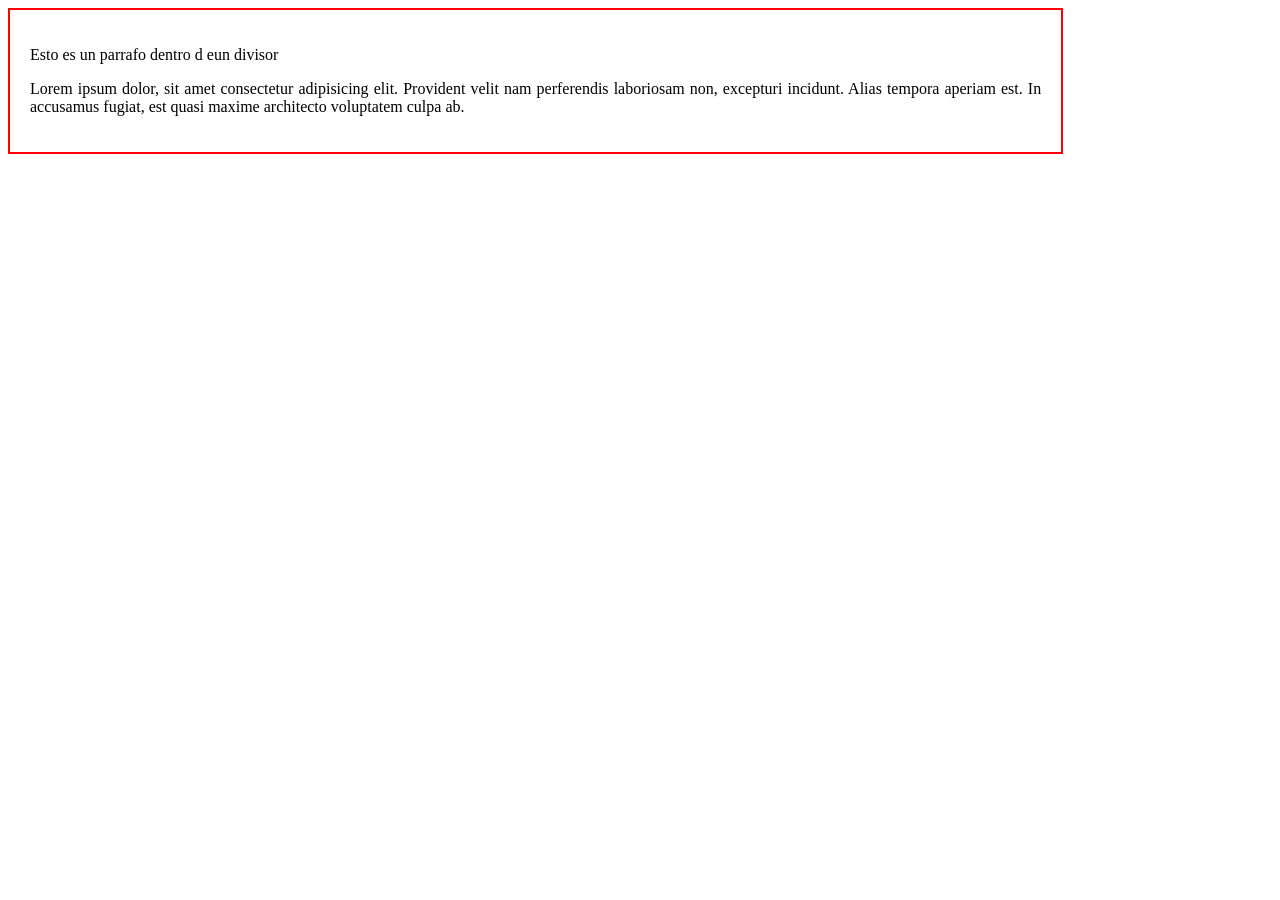
==== index.html @ e5b9e5ee "p" ====
<!DOCTYPE html>
<html lang="en">
<head>
    <meta charset="UTF-8">
    <meta name="viewport" content="width=device-width, initial-scale=1.0">
    <title>Document</title>
</head>
    <link rel="stylesheet" href="style.css">
<body>
    <div class="container">
        <p> Esto es un parrafo dentro d eun divisor   </p>
        <p>Lorem ipsum dolor, sit amet consectetur adipisicing elit.
             Provident velit nam perferendis laboriosam non, 
             excepturi incidunt. Alias tempora aperiam est. In accusamus fugiat, est quasi maxime architecto voluptatem culpa ab.</p>
    </div>
</body>
</html>
---- style.css ----
/*body{
background: red;
}*/
/*Selectror class*/
.container{
    width: 80%;
    border: 2px solid red;
    padding: 20px;
    text-align: justify;
}
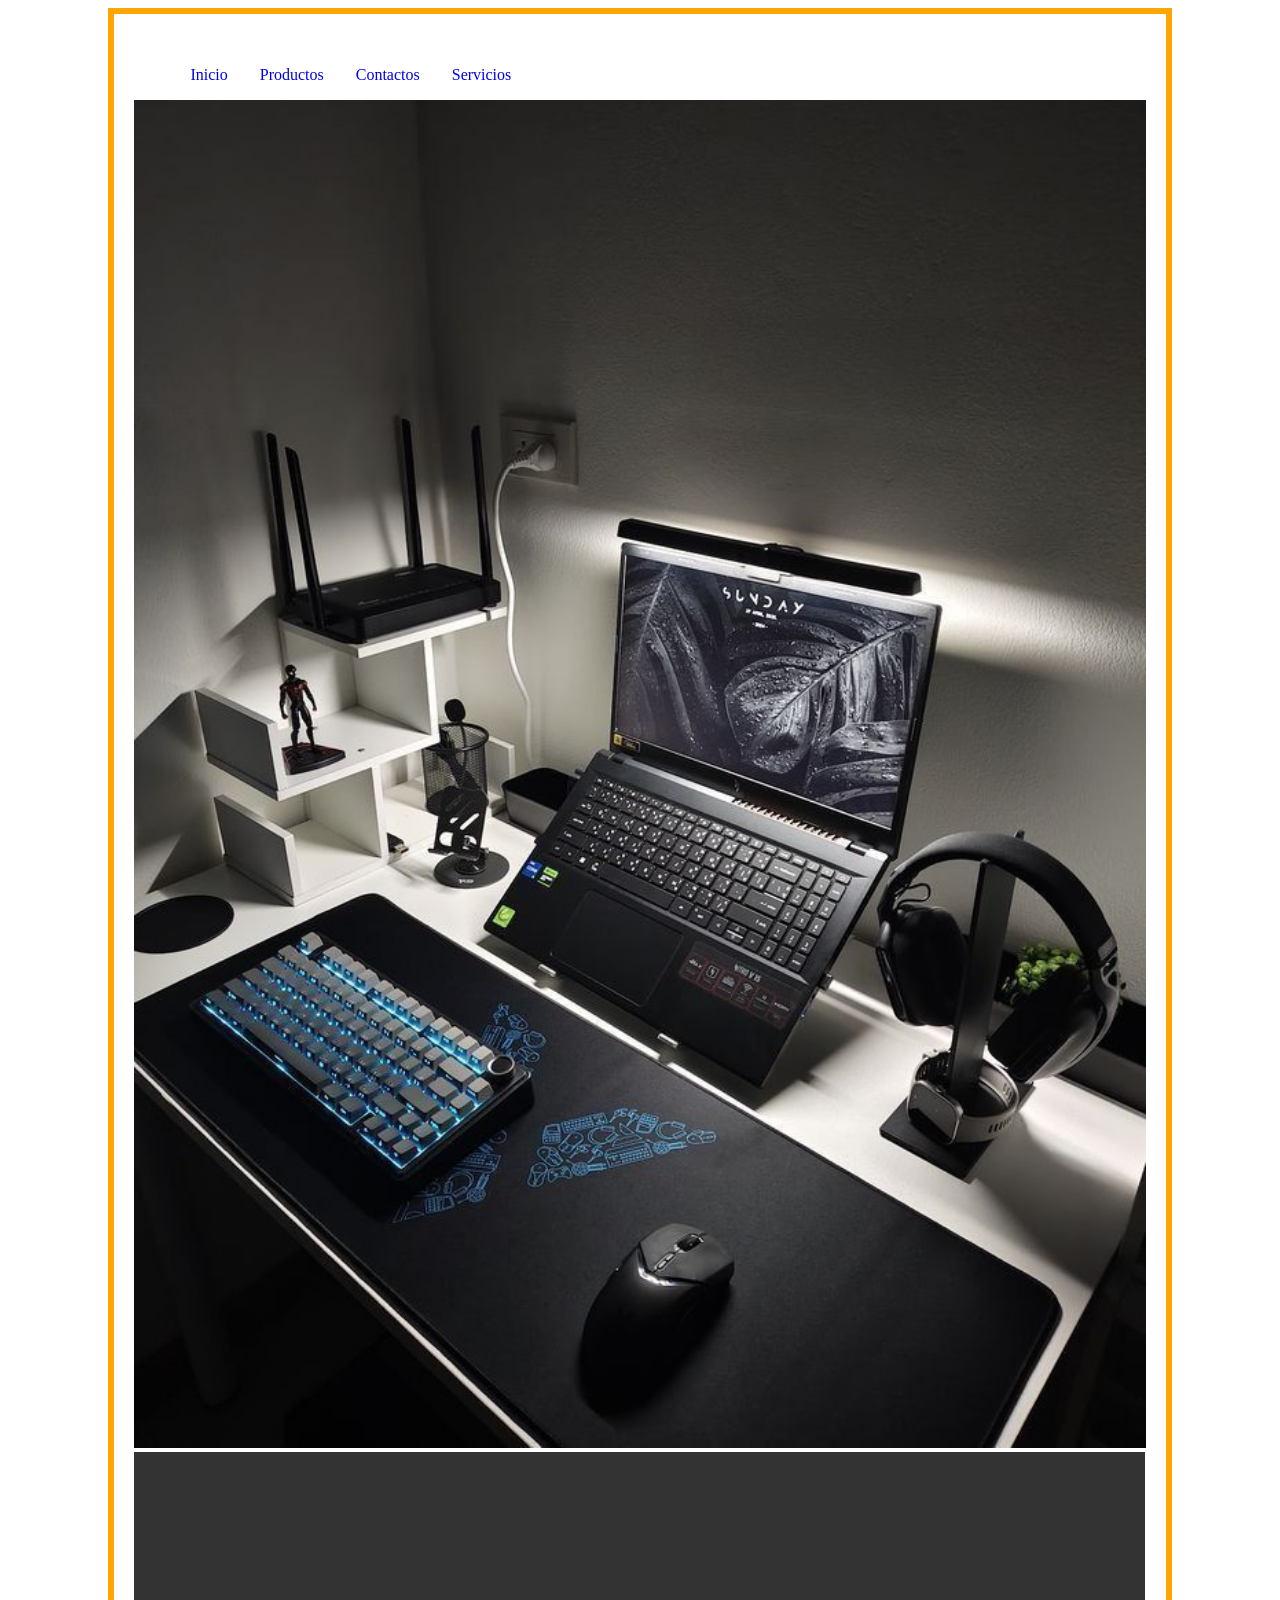
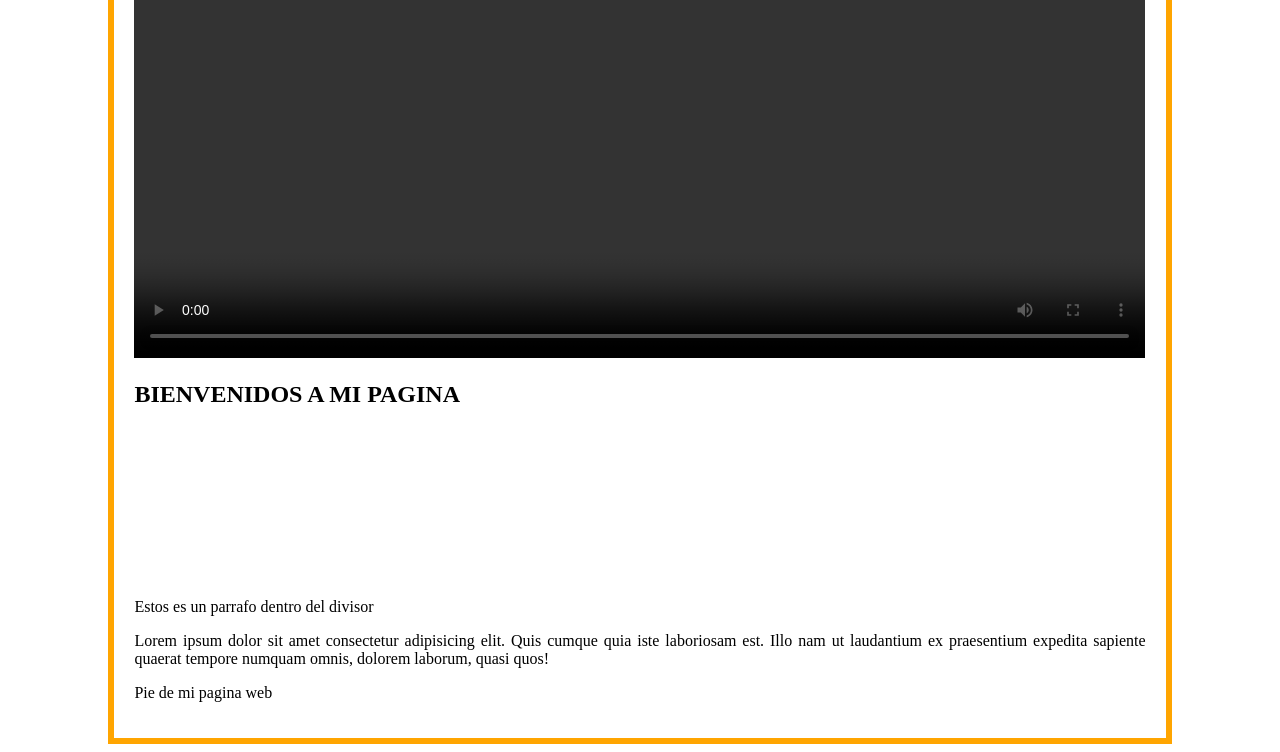
==== commit fd6bc3c0: "9/03/2026" ====
--- a/index.html
+++ b/index.html
@@ -3,15 +3,34 @@
 <head>
     <meta charset="UTF-8">
     <meta name="viewport" content="width=device-width, initial-scale=1.0">
-    <title>Document</title>
+    <title>CSS</title>
 </head>
-    <link rel="stylesheet" href="style.css">
+<link rel="stylesheet" href="css/style.css">
 <body>
     <div class="container">
-        <p> Esto es un parrafo dentro d eun divisor   </p>
-        <p>Lorem ipsum dolor, sit amet consectetur adipisicing elit.
-             Provident velit nam perferendis laboriosam non, 
-             excepturi incidunt. Alias tempora aperiam est. In accusamus fugiat, est quasi maxime architecto voluptatem culpa ab.</p>
+        <header>
+            <nav class="menu">
+                <ul>
+                    <li><a href="#">Inicio</a></li>
+                    <li><a href="view/productos.html">Productos</a></li>
+                    <li><a href="view/contactos.html">Contactos</a></li>
+                    <li><a href="view/servicios.html">Servicios</a></li>
+                </ul>
+            </nav>
+        </header>
+        <main>
+            <img src="img/setap.jpg" alt="">
+            <video src="video/video_servicios.mp4"controls width="100%" autoplay> </video>
+            <div class="main_principal">
+                <h2>BIENVENIDOS A MI PAGINA</h2>
+                <iframe width="100% height="315" src="https://www.youtube.com/embed/v61bACDzdjA?si=TJRj-CLU4i3tduho" title="YouTube video player" frameborder="0" allow="accelerometer; autoplay; clipboard-write; encrypted-media; gyroscope; picture-in-picture; web-share" referrerpolicy="strict-origin-when-cross-origin" allowfullscreen></iframe>
+                <P>Estos es un parrafo dentro del divisor</P>
+                <p>Lorem ipsum dolor sit amet consectetur adipisicing elit. Quis cumque quia iste laboriosam est. Illo nam ut laudantium ex praesentium expedita sapiente quaerat tempore numquam omnis, dolorem laborum, quasi quos!</p>
+            </div>
+        </main>
+        <footer>
+            <p>Pie de mi pagina web</p>
+        </footer>
     </div>
 </body>
 </html>
--- a/css/style.css
+++ b/css/style.css
@@ -0,0 +1,40 @@
+/*body{
+background: red;
+}*/
+/*Selectror class*/
+.container{
+    width: 80%;
+    border: 6px solid orange;
+    padding: 20px;
+    text-align: justify;
+    margin: auto;
+}
+header{
+    background:orange;
+    width: 100%;
+}
+.container main img{
+    width: 100%;
+   
+}.menu{
+    background: orange;
+    width: 100%;
+}
+.menu ul li a {
+    background: white;
+    text-decoration: none;
+    display: inline-block;
+    padding: 16px;
+}
+.menu ul {
+    list-style: none;
+    text-decoration: none;
+}
+.menu ul li {
+    float: left;    
+}
+/*Evento hover*/
+.menu ul li a:hover{
+    background: rgb(240, 189, 7);
+    color: white;
+}
